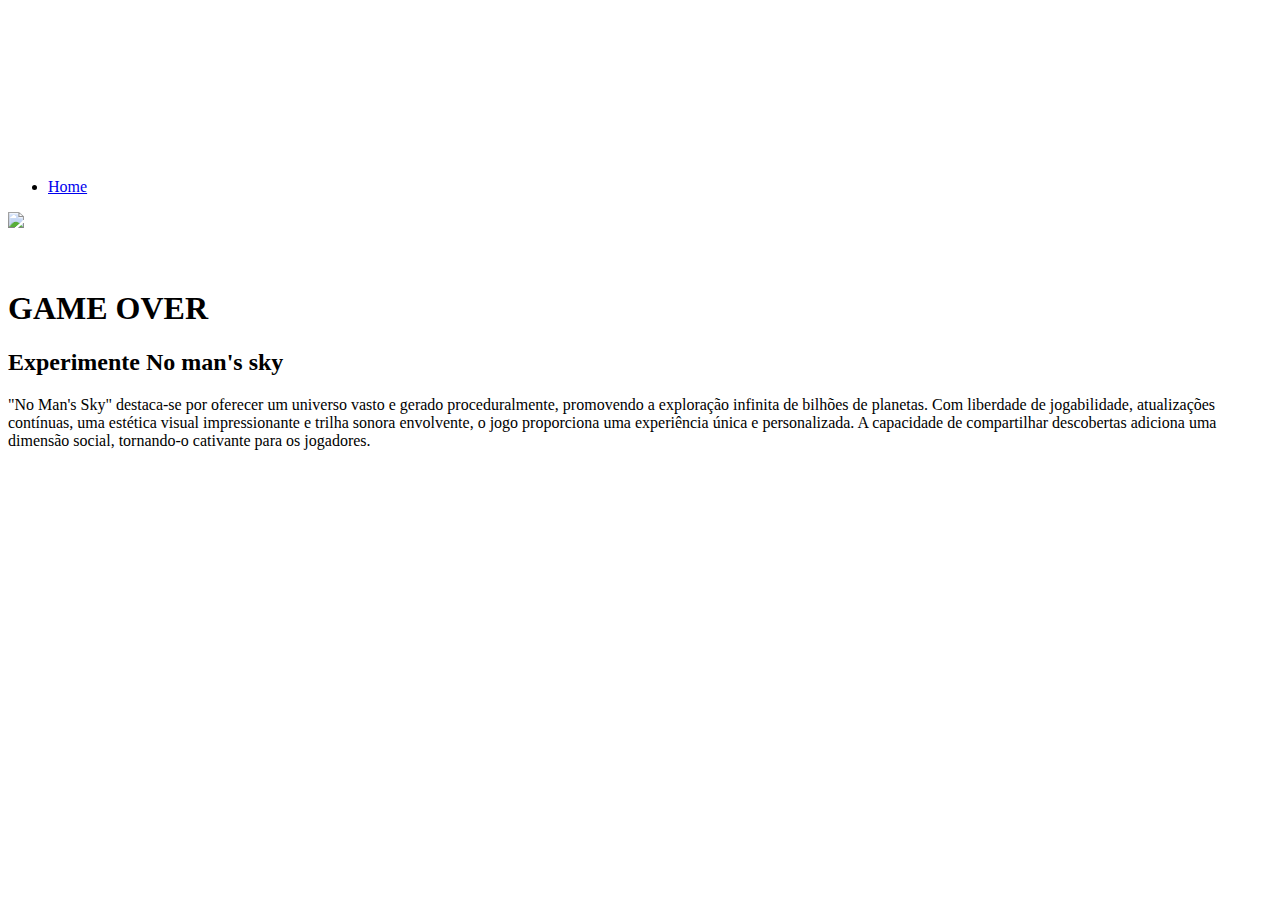
==== derrota.html @ 94f7c86b "Create derrota.html" ====
<!DOCTYPE html>
<html lang="en">
<head>
    <meta charset="UTF-8">
    <meta name="viewport" content="width=device-width, initial-scale=1.0">
    <title>Game Over</title>
    <link rel="icon" href="/assets/imgs/Shrek.png" type="image/x-icon">
    <link rel="stylesheet" href="/assets/css/style2.css">
</head>
<body>
    <div id="background">
        <video loop autoplay muted>
            <source src="/assets/video/No Man's Sky_ Singularity - Official Trailer (online-video-cutter.com).mp4" type="video/mp4">
        </video>
    </div>

    <div id="app">
        <header>
            <ul class="navigation">
                <li>
                    <a href="/index.html" class="navigation_link">Home</a>
                </li>
            </ul>
        </header>
    </div>

    <main>
        <div class="main_info">
            <img class="imgperso-pequeno" 
            data-aos=="fade-up"
            data-aos-duration="800"
            data-aos-easing="ease-in-out"
            src="/assets/imgs/gameover.png">
           <h1 class="title"><br><span>GAME OVER</span></h1>
           <h2>Experimente No man's sky</h2>


            <p 
            data-aos=="fade-up"
            data-aos-duration="800"
            data-aos-easing="ease-in-out"
            data-aos-delay="300"
            >
                "No Man's Sky" destaca-se por oferecer um universo vasto e gerado proceduralmente, promovendo a exploração infinita de bilhões de planetas. Com liberdade de jogabilidade, atualizações contínuas, uma estética visual impressionante e trilha sonora envolvente, o jogo proporciona uma experiência única e personalizada. A capacidade de compartilhar descobertas adiciona uma dimensão social, tornando-o cativante para os jogadores.
            </p>
        </div>
    </main>

    <script>
        AOS.init();
    </script>
</body>
</html>
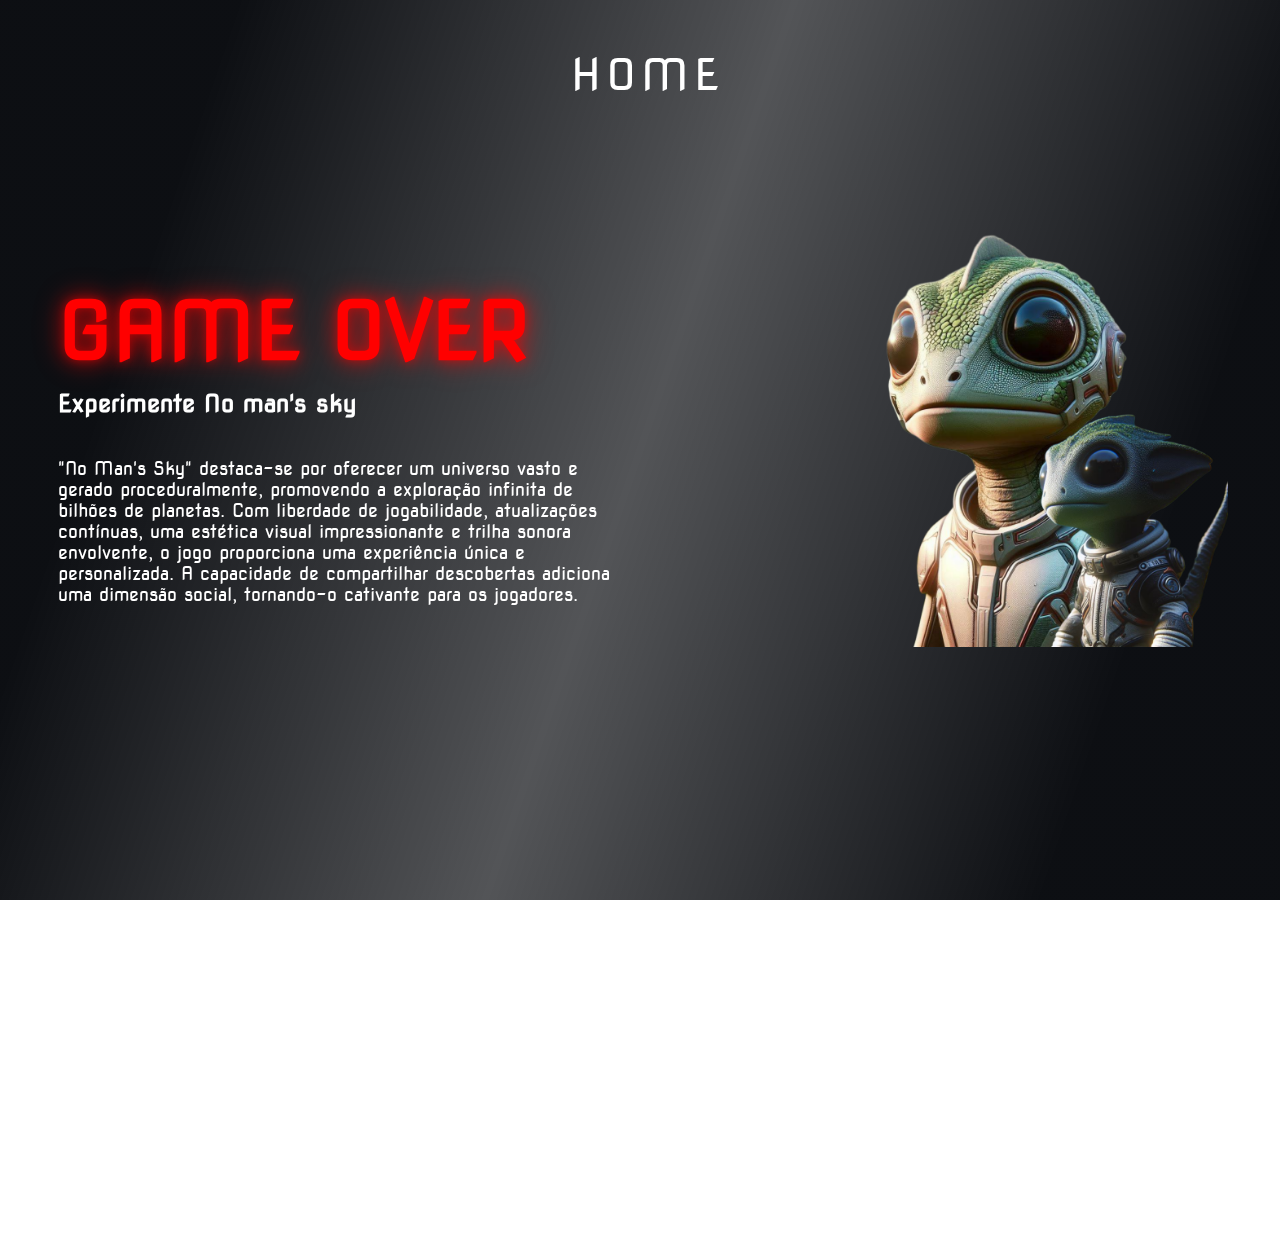
==== commit bfe833fe: "Update derrota.html" ====
--- a/derrota.html
+++ b/derrota.html
@@ -10,7 +10,7 @@
 <body>
     <div id="background">
         <video loop autoplay muted>
-            <source src="/assets/video/No Man's Sky_ Singularity - Official Trailer (online-video-cutter.com).mp4" type="video/mp4">
+            <source src="assets/video/no-man-s-sky-singularity-official-trailer_CGW0nt7X.mp4" type="video/mp4">
         </video>
     </div>
 
--- a/assets/css/style2.css
+++ b/assets/css/style2.css
@@ -0,0 +1,147 @@
+@import url("https://fonts.googleapis.com/css2?family=Nova+Square&display=swap");
+
+body {
+  font-family: "Nova Square", sans-serif;
+  overflow: hidden;
+}
+
+#background {
+  position: fixed;
+  inset: 0;
+  width: 100%;
+  z-index: -1;
+  height: 100vh;
+}
+
+#background video {
+  width: 100%;
+  height: 100%;
+  object-fit: cover;
+}
+
+#background::after {
+  content: "";
+  width: inherit;
+  height: inherit;
+  position: fixed;
+  inset: 0;
+  background: linear-gradient(
+    109deg,
+    rgba(10, 12, 16, 0.99) 15%,
+    rgba(10, 12, 16, 0.7) 50%,
+    rgba(10, 12, 16, 0.99) 85%
+  );
+}
+
+#app {
+  display: flex;
+  flex-direction: column;
+  align-items: center;
+  width: 100%;
+  height: 100%;
+}
+
+header {
+  display: flex;
+  align-items: center;
+  column-gap: 64px;
+  padding-top: 24px;
+  max-width: 1440px;
+}
+
+.navigation {
+  display: flex;
+  align-items: center;
+  flex: 1;
+  list-style: none;
+}
+
+.navigation_link {
+  font-size: 44px;
+  font-weight: 500;
+  letter-spacing: 5px;
+  text-transform: uppercase;
+  position: relative;
+  list-style: none;
+  text-decoration: none;
+  left: -13px;
+  color: white;
+}
+
+.navigation_link:hover {
+  color: red;
+}
+
+.navigation_link::after {
+  content: "";
+  position: absolute;
+  left: 0;
+  bottom: -2px;
+  width: 60%;
+  height: 1px;
+  background: red;
+  transform: scaleX(0);
+  transform-origin: right;
+  transition: transform 0.4s;
+}
+
+.navigation_link:hover::after {
+  transform: scaleX(1);
+  transform-origin: left;
+  transition: transform 0.4s;
+}
+
+main {
+  display: flex;
+  align-items: center;
+  width: 100%;
+  max-width: 1440px;
+  flex: 1;
+  justify-content: space-between;
+}
+
+.main_info {
+  width: 100%;
+  max-width: 570px;
+}
+
+.main_info p {
+  font-size: 18px;
+  margin: 20px 0 28px;
+  top: -600px;
+  left: 50px;
+  position: relative;
+  color: white;
+}
+
+.main_info div {
+  display: flex;
+  column-gap: 32px;
+}
+
+.imgperso-pequeno {
+  height: 440px;
+  left: 780px;
+  top: 90px;
+  position: relative;
+}
+
+.title {
+  color: #ff0000;
+  font-size: 5em;
+  line-height: 2.5em;
+  font-weight: 700;
+  margin: 20px 0 28px;
+  top: -550px;
+  left: 50px;
+  position: relative;
+  text-shadow: 0 0 10px rgb(255 0 0 / 46%), 0 0 20px rgb(255 0 0 / 47%),
+    0 0 30px rgb(255 0 0 / 49%);
+}
+
+h2 {
+  position: relative;
+  top: -620px;
+  left: 50px;
+  color: white;
+}
